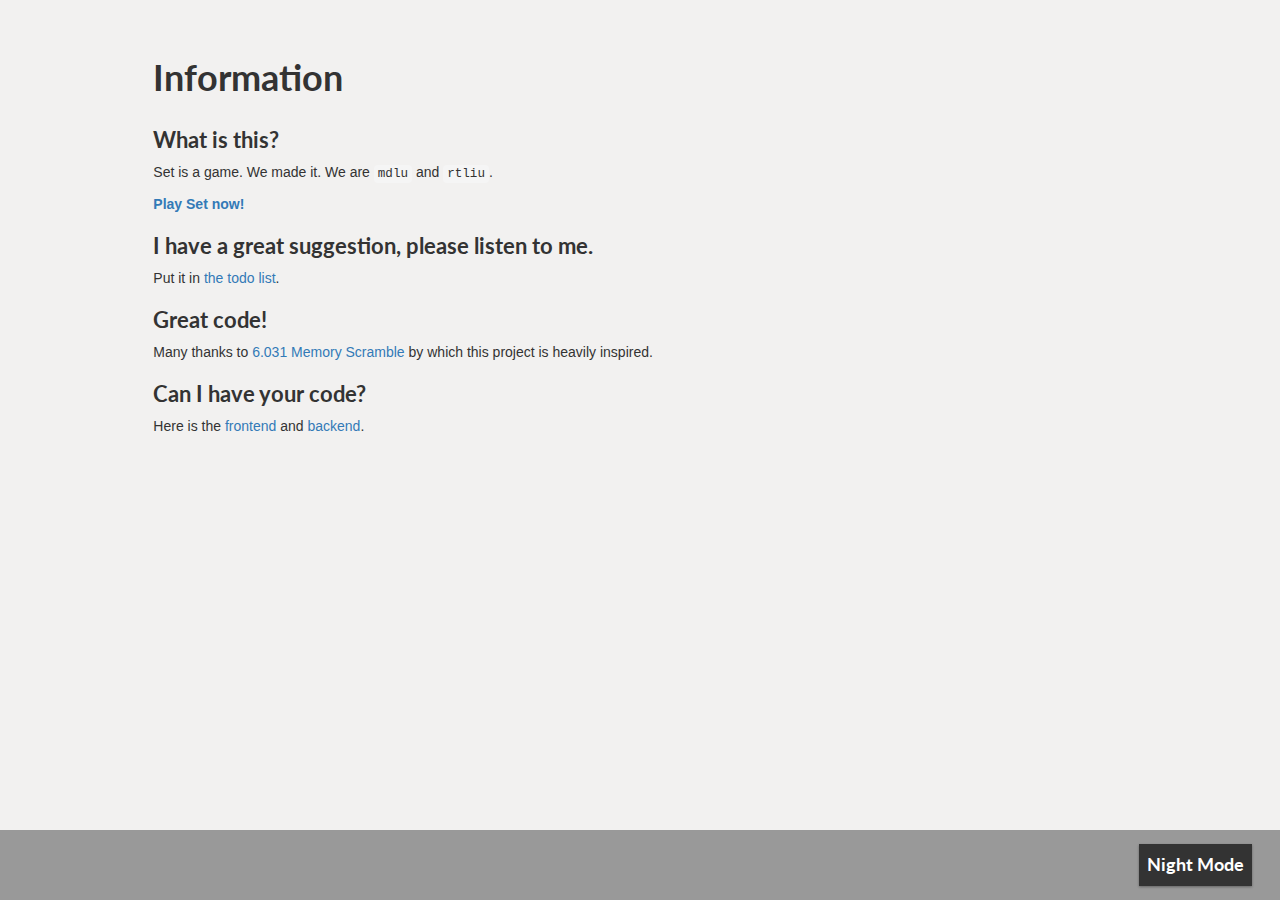
==== info.html @ 2c14d94b "night mode" ====
<!DOCTYPE html>
<!-- saved from url=(0049)http://web.mit.edu/6.031/www/sp20/psets/ps4/play/ -->
<html><head><meta http-equiv="Content-Type" content="text/html; charset=UTF-8">

  <title>Play Set - Info</title>
  <link href="./index_files/handout-style.css" rel="stylesheet">
  <style>
    body {
      margin: 38px;
    }
  </style>
</head>
<body class="vsc-initialized">
  <h1 class="handout-title col-sm-10 col-sm-offset-1">Information</h1>
  <div class="col-sm-10 col-sm-offset-1">
    <div data-outline="information">
      <div id="information">
        <h3 id="@what_is_this"><a class="jump" href="#@what_is_this"></a>What is this?</h3>
        <p>Set is a game. We made it. We are <code>mdlu</code> and <code>rtliu</code>.</p>
        <a href="index.html"><strong>Play Set now!</strong></a>

        <h3 id="@suggestion"><a class="jump" href="#@suggestion"></a>I have a great suggestion, please listen to me.</h3>
        <p>Put it in <a href="https://trello.com/b/FjuJHuJn/set-game/">the todo list</a>.</p>

        <h3 id="@great_code"><a class="jump" href="#@great_code"></a>Great code!</h3>
        <p>Many thanks to <a href="http://web.mit.edu/6.031/www/sp20/psets/ps4/play/">6.031 Memory Scramble</a> by which this project is heavily inspired.</p>

        <h3 id="@can_i_have"><a class="jump" href="#@can_i_have"></a>Can I have your code?</h3>
        <p>Here is the <a href="https://github.mit.edu/rtliu/set-frontend/">frontend</a> and <a href="https://github.mit.edu/mdlu/set/">backend</a>.</p>
      </div>
    </div>
  </div>

  <footer class="navbar-fixed-bottom">
    <button class="nightModeButton">
      Night Mode
    </button>
  </footer>
  <script src="./index_files/night-mode.js"></script>
  
  <script type="text/javascript" charset="utf-8" src="https://ajax.googleapis.com/ajax/libs/jquery/3.1.1/jquery.min.js"></script>
  <script type="text/javascript" charset="utf-8" src="https://maxcdn.bootstrapcdn.com/bootstrap/3.3.7/js/bootstrap.min.js"></script>
</body></html>
---- index_files/handout-style.css ----
/*
 * Handout Style
 */

@import url(https://maxcdn.bootstrapcdn.com/bootstrap/3.3.7/css/bootstrap.min.css);
@import url(course-style.css);

body {
  position: relative; /* required for scrollspy */
}

.markdown:not(.converted) {
  opacity: 0.5;
  white-space: pre-wrap;
}

/* headers and footers */
header {
  background: #333;
  position: relative;
}
footer {
  background: #333;
  text-align: right;
  margin-top: 2em;
}
header, footer {
  color: #fff;
  padding: 1em 2em;
}
header a, header a:focus, header a:hover {
  color: #fff;
}
header > div {
  float: right;
}
footer.footer-margin {
  text-align: left;
  color: #999;
  background: #fff;
  padding: 0 1em;
}
@media(min-width:768px) {
  footer.footer-margin {
    padding: 0 1em 1em 2em;
    position: absolute;
    bottom: 4em;
  }
}
@media print {
  footer.footer-margin {
    position: static;
    width: 100%;
  }
}
footer.footer-margin > div {
  font-weight: normal;
  font-size: 85%;
  line-height: 1.33;
}

/* table of contents */
header.chip {
  display: none;
  background: #fff;
}
header.chip a, header.chip a:focus, header.chip a:hover {
  color: #999;
}
@media screen and (min-width:768px) {
  header.chip {
    display: block;
    position: fixed;
    top: 0;
  }
}
@media(min-width:768px) {
  nav.table-of-contents {
    position: fixed;
    padding: 0;
  }
}
@media print {
  nav.table-of-contents {
    position: absolute;
  }
}
.nav > li > a {
  padding: .5em .5em .5em 2em;
  color: #999;
  overflow: hidden;
  text-overflow: ellipsis;
}
.nav > li > a:hover {
  background-color: #eee;
  color: #333;
}
.nav > li.active > a {
  color: #fff;
  background-color: #333;
}

/* jump links */
.margin {
  position: fixed;
  height: 100%;
}
a.jump {
  opacity: 0;
  position: absolute;
  left: -7px;
  font-family: 'Helvetica Neue', Helvetica, Arial, sans-serif;
  font-size: 14px;
  font-weight: normal;
  padding: 0 7px 7px 7px;
  transition: opacity .5s 0s;
}
h1 a.jump {
  padding-top: 4px;
}
h2 a.jump {
  padding-top: 2px;
}
.alert a.jump.alert-link {
  font-weight: normal;
}
.panel-body a.jump {
  padding-left: 2px;
}
a.jump::after {
  content: '#';
}
.margin:hover ~ * a.jump,
.table-of-contents:hover ~ * a.jump,
a.jump:hover {
  opacity: 1;
  transition: opacity .5s 0s;
}
[id]:target {
  background: #fcf8e3;
}
[id]:target + div[data-outline] {
  animation: highlightout 2s;
}
@keyframes highlightout {
  from { background: #fcf8e3; }
}
mark:target {
  animation: highlightzoom 1s;
}
@keyframes highlightzoom {
  from { box-shadow: 0 0 0 50vh #fcf8e380; }
}

@media print {
  a[href]:after {
    content: none;
  }
}

/* definition lists always act like dl-horizontal */
dl {
  margin-bottom: 0;
}
dl dt {
  float: left;
  width: 160px;
  overflow: hidden;
  clear: left;
  text-align: right;
  text-overflow: ellipsis;
  white-space: nowrap;
}
dl dd {
  margin-left: 180px;
}
dl dd:before, dl dd:after {
  display: table;
  content: " ";
}
dl dd:after {
  clear: both;
}

/* alternate styles for ordered lists */
.list-style-lower-alpha > ol {
  list-style-type: lower-alpha;
}
.list-style-upper-alpha > ol {
  list-style-type: upper-alpha;
}
.list-style-sub-lower-alpha > ol > li > ol {
  list-style-type: lower-alpha;
}
.list-style-sub-upper-alpha > ol > li > ol {
  list-style-type: upper-alpha;
}

/* blockquotes are not large */
blockquote {
  margin-bottom: 10px;
  font-size: inherit;
  font-weight: inherit;
}

/* code is not in a different color */
code {
  color: inherit;
  background-color: #f5f5f5;
}

/* tt behaves like code but allows line wrapping */
tt {
  font-family: Menlo, Monaco, Consolas, "Courier New", monospace;
  padding: 2px 4px;
  font-size: 90%;
  background-color: #f5f5f5;
  border-radius: 4px;
}

/* ttfont applies code style to children */
.ttfont > * {
  font-family: Menlo, Monaco, Consolas, "Courier New", monospace;
  font-size: 90%;
}
.ttfont > span {
  padding: 2px 4px;
  background-color: #f5f5f5;
  border-radius: 4px;
}

/* danger alerts are a little too dangerous-looking */
.alert-danger {
  background: #f7ebeb;
}

mark {
  padding: 0;
  background-color: #fcf8e380;
  box-shadow: 0 0 0 .2em #fcf8e380;
}

.highlighted {
  background: #fcf8e3;
  box-shadow: 0 0 0 4px #fcf8e3;
}

.handout-aside.panel {
  max-width: 40%;
}
.handout-aside.panel.pull-margin {
  max-width: 55%;
}
.handout-aside.panel .panel-heading {
  padding: 6px 8px;
}
.handout-aside.panel .panel-body {
  padding: 8px;
}

/* floating panels */
.panel.pull-right {
  margin: 0 0 10px 10px;
}
.panel.pull-left {
  margin: 0 10px 10px 0;
}

/* inline figures */
.inline-figure img {
  max-width: 100%;
}

/* floating figure panels */
.panel.panel-figure.pull-right {
  clear: both;
}
.panel.panel-figure.pull-left {
  clear: both;
}
@media(max-width:767px) {
  .panel.panel-figure.pull-left img, .panel.panel-figure.pull-right img {
    max-width: 100%;
  }
}
@media(min-width:768px) {
  .pull-margin,
  .panel.pull-margin,
  .panel.panel-figure.pull-right.pull-margin {
    margin-right: -25%;
  }
}

/* borderless figure tables */
.table.table-figure td { border: none; }

/* tables for two-column text */
table.side-by-side td {
  vertical-align: top;
}
table.side-by-side pre {
  padding: 4px;
}
table.side-by-side td:first-child {
  border-right: 1px solid #333;
  padding-right: 1em;
}
table.side-by-side td:last-child {
  padding-left: 1em;
}

/* hovers */
.hover-figure-select {
  cursor: default;
}

/* exercises */
iframe.exercises-status {
  width: 100%;
  height: 140px;
  border: none;
}
@media(min-width:768px) {
  iframe.exercises-status {
    position: absolute;
    right: -25%;
    width: 25%;
    height: 260px;
  }
}
.exercises {
  margin: 20px 15px;
}
.exercises .panel-heading {
  cursor: pointer;
}
.exercise-panel .panel-body {
  position: relative;
}
.exercise-part, .exercise-explain {
  position: relative;
  margin-left: 24px;
  border-left: 8px solid #f5f5f5;
  padding-left: 8px;
}
.exercise-part:before, .exercise-explain:before {
  font-family: 'Glyphicons Halflings';
  font-size: 16px;
  position: absolute;
  top: 0px;
  left: -32px;
  width: 24px;
  text-align: center;
}
.exercise-part.exercise-incomplete {
  border-left-color: #d9edf7;
}
.exercise-part.exercise-incomplete:before {
  content: '\e127';
  color: #31708f;
}
.exercise-part.exercise-answered {
  border-left-color: #f2dede;
}
.exercise-part.exercise-answered:before {
  content: '\e014';
  color: #a94442;
}
.exercise-part.exercise-answered.exercise-correct {
  border-left-color: #dff0d8;
}
.exercise-part.exercise-answered.exercise-correct:before {
  content: '\e013';
  color: #3c763d;
}
.exercise-explain {
  display: none;
  color: #31708f;
  border-left-color: #d9edf7;
}
.exercise-explain a[href] {
  text-decoration: underline;
}
.exercise-explain:before {
  content: '\e080';
  color: #31708f;
}
.exercise-answer {
  display: inline-block;
  margin-left: 0.5em;
  color: #31708f;
}
.exercise-progress {
  display: none;
  position: absolute;
  left: 0;
  right: 0;
  bottom: 0;
  margin: 0;
  height: 6px;
}
.exercise-progress .progress-bar {
  width: 100%;
}
.exercise-error .alert.alert-info {
  position: absolute;
  right: 0;
  bottom: 0;
  padding: 6px 24px 6px 12px;
  margin: 15px;
  max-width: 75%;
}
.exercise-error .alert.alert-info .close {
  right: -11px;
}
.exercises .btn {
  text-transform: uppercase;
}
.exercises .btn[disabled] {
  opacity: 0.33;
}

/* special case common pairs of radio buttons */
.radio.exercise-choice:nth-child(1):nth-last-child(2)[data-outline=True],
.radio.exercise-choice:nth-child(2):nth-last-child(1)[data-outline=False],
.radio.exercise-choice:nth-child(1):nth-last-child(2)[data-outline=Yes],
.radio.exercise-choice:nth-child(2):nth-last-child(1)[data-outline=No] {
  display: inline-block;
  margin: 0 20px 0 0;
}

/* tweak form controls */
select.form-control {
  display: inline-block;
  min-width: 25%;
  width: auto;
}
input[type=text].form-control {
  display: inline-block;
  width: 50%;
}

/* videos */
.video-status {
  width: 100%;
}
@media(min-width:768px) {
  .video-status {
    position: absolute;
    right: -25%;
    width: 25%;
  }
}
.video-player {
  display: none;
  position: fixed;
  bottom: 15px;
  right: 15px;
  padding: 0;
}
.video-player .video-close {
  position: absolute;
  top: -1em;
  right: 0;
  color: #999;
  opacity: 1;
}
.video-player .video-portal {
  margin: 0;
  background: black;
}

/* FAQs */
.faq.well {
  padding: 10px;
  background: none;
  color: #444;
}
.faq > :first-child { margin-top: 0; }
.faq > :last-child > :last-child,
.faq > :last-child > :last-child > :last-child,
.faq > :last-child > :last-child > :last-child > :last-child { margin-bottom: 0; }
.faq h3 {
  font-family: 'Helvetica Neue', Helvetica, Arial, sans-serif;
  font-size: 14px;
  margin-bottom: 0;
  padding-bottom: 10px;
}
.faq h3 a.jump {
  opacity: 1;
  font-weight: bold;
}
.faq h3 + div > p { padding-left: 20px; }

/* Bootstrap/Markdown spacing */
.markdown h2 > small > p:only-child,
.markdown h3 > small > p:only-child,
.markdown h4 > small > p:only-child { display: inline-block; }
.markdown dl { margin-bottom: 10px; }
.markdown table th p { margin: 0; }
.markdown table th:empty { padding-top: 0; padding-bottom: 0; }
.markdown pre > p { margin: 0; }
.markdown .alert { margin-bottom: 10px; }
.markdown .alert > p:not(:last-child),
.markdown .alert > ul:not(:last-child) { margin-bottom: 10px; }
.markdown .alert > dl:last-child,
.markdown .alert > pre:last-child { margin-bottom: 0; }
.markdown .alert > hr { margin: 10px 0; }
.markdown .panel .panel-heading > p,
.markdown .panel .panel-footer > p { margin: 0; }
.markdown .panel .panel-body > h2:first-child,
.markdown .panel .panel-body > h3:first-child,
.markdown .panel .panel-body > h4:first-child { margin-top: 0; }
.markdown .panel .panel-body > p:last-child,
.markdown .panel .panel-body > ol:last-child,
.markdown .panel .panel-body > dl:last-child,
.markdown .panel .panel-body > table:last-child,
.markdown .panel .panel-body > .form-group:last-child { margin-bottom: 0; }
.markdown .table td > ul:last-child,
.markdown .table td > .form-group:last-child { margin-bottom: 0; }
.markdown .well > p:last-child { margin-bottom: 0; }
.markdown label + .form-group > .checkbox:first-child { margin-top: 0; }

/* terminal style using the Panic palette */
.terminal-dark {
  background: rgb(17, 28, 42);
  color: rgb(246, 247, 238);
}
.terminal-dark .bold { font-weight: bold; }
.terminal-dark .black { color: rgb(17, 28, 42); }
.terminal-dark .red { color: rgb(248, 41, 57); }
.terminal-dark .green { color: rgb(59, 235, 42); }
.terminal-dark .yellow { color: rgb(252, 193, 70); }
.terminal-dark .blue { color: rgb(45, 69, 98); }
.terminal-dark .purple { color: rgb(111, 78, 188); }
.terminal-dark .cyan { color: rgb(99, 204, 227); }
.terminal-dark .white { color: rgb(131, 140, 149); }

/* staff notes: postmortems */
.postmortem-incomplete:before {
  content: 'incomplete';
  margin-top: 1.5em;
}
.postmortem-no-time:before {
  content: 'no time';
  margin-top: 0.5em;
}
.postmortem-todo:before {
  content: 'todo';
  margin-top: 0.1em;
}
.postmortem-incomplete:before,
.postmortem-no-time:before,
.postmortem-todo:before {
  color: rgb(238, 95, 91);
  text-transform: uppercase;
  font-size: 150%;
  position: absolute;
  top: 50%;
  left: 0;
  -webkit-transform: rotate(-90deg);
  -webkit-transform-origin: 0 100%;
}
.postmortem-note,
.postmortem-incomplete,
.postmortem-no-time,
.postmortem-todo {
  position: relative;
  background-color: rgba(238, 95, 91, 0.25);
  background-image: linear-gradient(45deg, rgba(255, 255, 255, 0.5) 25%,
                                           transparent 25%,
                                           transparent 50%,
                                           rgba(255, 255, 255, 0.5) 50%,
                                           rgba(255, 255, 255, 0.5) 75%,
                                           transparent 75%,
                                           transparent);
  background-repeat: repeat;
  background-size: 40px 40px;
  padding: 0 10px;
  margin: 0 -10px;
  border-radius: 10px;
}

/* make it possible to click on SVG diagrams in radiobutton/checkbox labels,
   by making the click events fall through the object elt to the label elt */
label object {
  pointer-events: none;
}


.sidenote {
    font-style: italic;
    font-size: 75%;
    position: absolute;
    right: -25%;
    width: 25%;
}

/*
NIGHT MODE
*/

body {
  background: #f2f1f0;
  color: #333333;
  transition: all 1s cubic-bezier(.25,.8,.25,1);
}

.header {
  color: #333333;
  transition: all 0.3s cubic-bezier(.25,.8,.25,1);
}

.panel {
  background: white;
  transition: all 0.3s cubic-bezier(.25,.8,.25,1);
}

.paragraph {
  color: #333333;
}

button {
  padding: 8px;
  border: none;
  text-align: center;
  background: #333333;
  font-size: 18px;
  text-decoration: none;
  color: white;
  box-shadow: 0 1px 3px rgba(0,0,0,0.12), 0 1px 2px rgba(0,0,0,0.24);
  transition: all 0.3s cubic-bezier(.25,.8,.25,1);
  outline: 0;
  cursor: pointer;
}
button:hover {
  box-shadow: 0 3px 6px rgba(0,0,0,0.16), 0 3px 6px rgba(0,0,0,0.23);
}

button.night-mode {
  color: #333333;
  background-color: white;
}
.panel.night-mode {
  background: #181b23;
  color: white;
}
.paragraph.night-mode {
  color: #c8c8c8;
}
.header.night-mode {
  color: #ddc986;
}
body.night-mode {
  background: #232732;
  color: #c8c8c8;
}
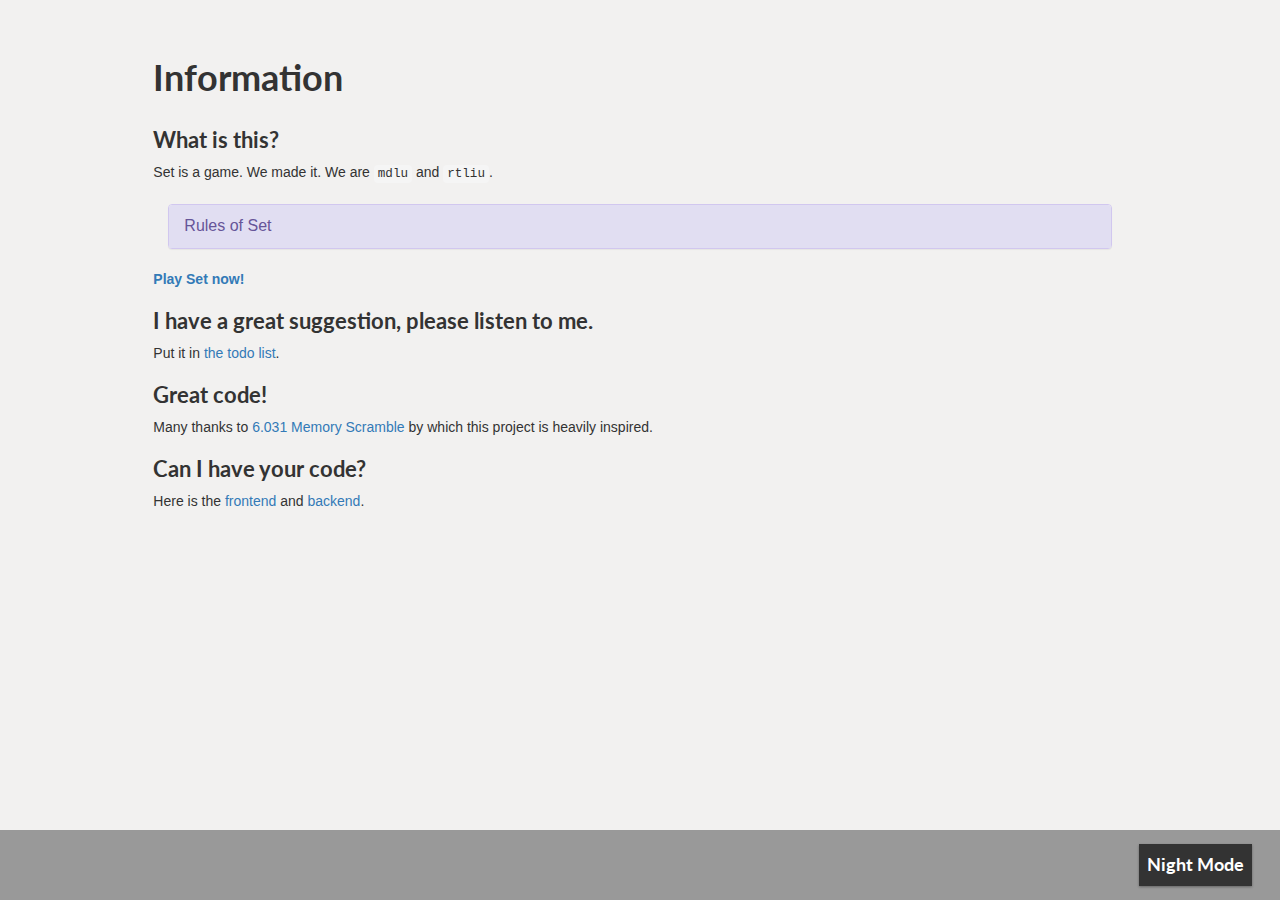
==== commit 3d6dce91: "adds rules" ====
--- a/info.html
+++ b/info.html
@@ -5,10 +5,10 @@
   <title>Play Set - Info</title>
   <link href="./index_files/handout-style.css" rel="stylesheet">
   <style>
-    body {
-      margin: 38px;
-    }
-  </style>
+  body {
+    margin: 38px;
+  }
+</style>
 </head>
 <body class="vsc-initialized">
   <h1 class="handout-title col-sm-10 col-sm-offset-1">Information</h1>
@@ -17,6 +17,29 @@
       <div id="information">
         <h3 id="@what_is_this"><a class="jump" href="#@what_is_this"></a>What is this?</h3>
         <p>Set is a game. We made it. We are <code>mdlu</code> and <code>rtliu</code>.</p>
+
+        <div class="reading-exercises exercises panel-group converted" id="rules">
+           <div class="panel panel-danger">
+              <div class="panel-heading" data-structure-tag="exercise" id="@rules-of-set" data-target="#rules-of-set" data-toggle="collapse"><a class="jump" href="#@rules-of-set"></a><span class="panel-title">Rules of Set</span></div>
+              <div class="panel-collapse collapse exercise-panel" id="rules-of-set">
+                 <div class="panel-body">
+                    <p id="@a-set-consists">
+                      A 'Set' consists of three cards in which each feature is EITHER the same on each card OR is different on each card. That is to say, any feature in the 'Set' of three cards is either common to all three cards or is different on each card.
+                    </p>
+                    <p id="@when-you-find">
+                      When you find three such cards, you can declare a 'Set'. If someone else is currently declaring, you must wait. If they fail, you will contest for declaration with anyone else trying to declare. If they succeed, all declarations will reset to account for the changing cards.
+                    </p>
+                    <p id="@if-you-believe">
+                      If you believe there is no 'Set', you can vote to add cards. When all players agree that there is no 'Set' on the board, three more cards are laid face up. These cards are not replaced when the next 'Set' is picked up, reducing the number to its original count.
+                    </p>
+                    <p id="@thanks-to-marsha">
+                      Thanks to <a href="http://magliery.com/Set/SetRules.html">Marsha J. Falco</a> for the rules.
+                    </p>
+                 </div>
+              </div>
+           </div>
+        </div>
+
         <a href="index.html"><strong>Play Set now!</strong></a>
 
         <h3 id="@suggestion"><a class="jump" href="#@suggestion"></a>I have a great suggestion, please listen to me.</h3>
--- a/index_files/handout-style.css
+++ b/index_files/handout-style.css
@@ -603,7 +603,6 @@
 body {
   background: #f2f1f0;
   color: #333333;
-  transition: all 1s cubic-bezier(.25,.8,.25,1);
 }
 
 .header {
@@ -613,7 +612,6 @@
 
 .panel {
   background: white;
-  transition: all 0.3s cubic-bezier(.25,.8,.25,1);
 }
 
 .paragraph {
@@ -629,7 +627,6 @@
   text-decoration: none;
   color: white;
   box-shadow: 0 1px 3px rgba(0,0,0,0.12), 0 1px 2px rgba(0,0,0,0.24);
-  transition: all 0.3s cubic-bezier(.25,.8,.25,1);
   outline: 0;
   cursor: pointer;
 }
@@ -653,5 +650,15 @@
 }
 body.night-mode {
   background: #232732;
-  color: #c8c8c8;
+  color: #b0b0b0;
+}
+
+button.transition-mode {
+  transition: all 0.3s cubic-bezier(.25,.8,.25,1);
+}
+.panel.transition-mode {
+  transition: all 0.3s cubic-bezier(.25,.8,.25,1);
+}
+body.transition-mode {
+  transition: all 1s cubic-bezier(.25,.8,.25,1);
 }